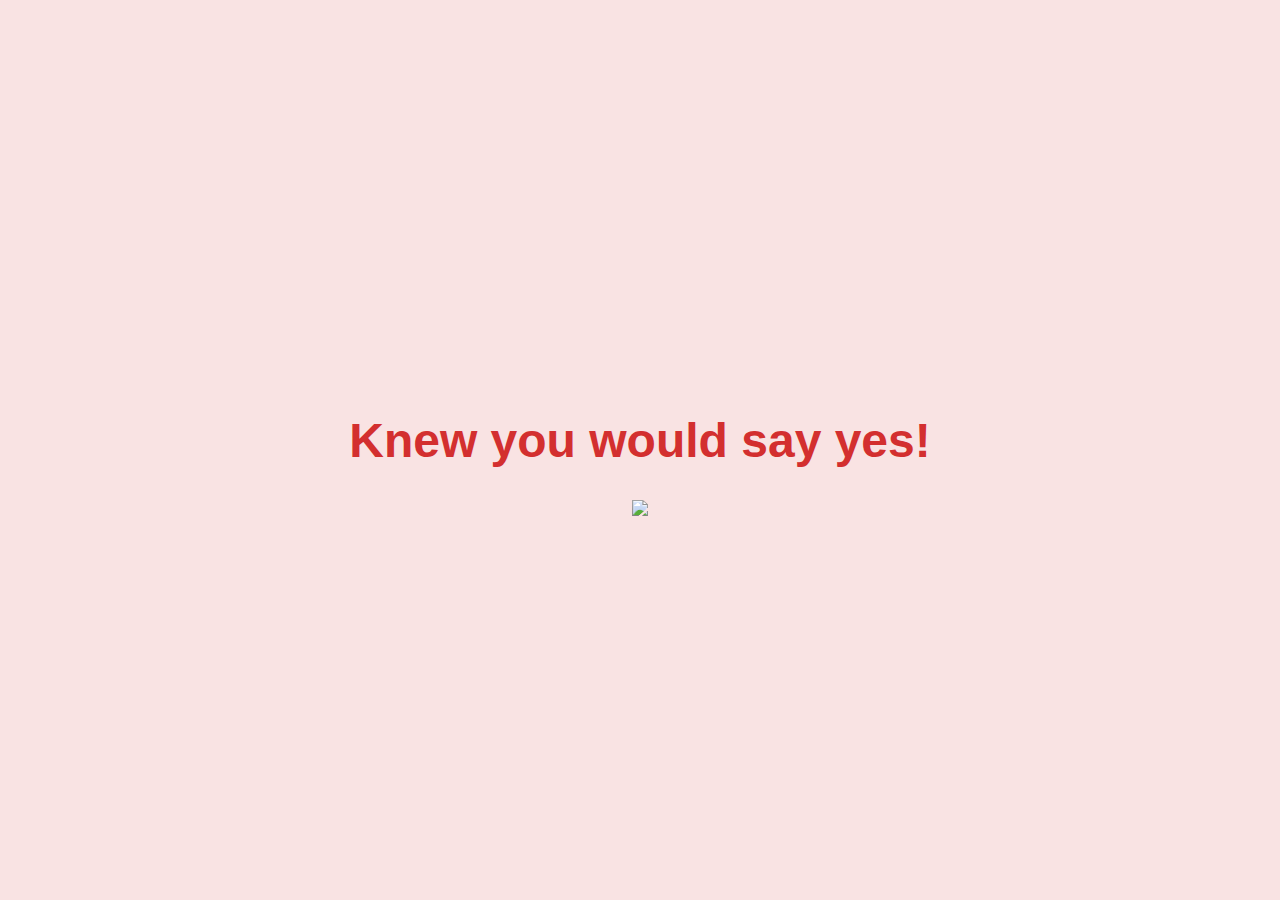
==== yes_page.html @ 1361729e "My first code change colour" ====
<!DOCTYPE html>
<html lang="en">
<head>
    <meta charset="UTF-8">
    <meta name="viewport" content="width=device-width, initial-scale=1.0">
    <title>Knew you would say yes!</title>
    <link rel="stylesheet" href="./yes_style.css">
</head>
<body>
    <div class="container">
        <h1 class="header_text">Knew you would say yes!</h1>
        <div class="gif_container">
            <img src="https://media4.giphy.com/media/v1.Y2lkPTc5MGI3NjExMmo3c3l5ODh3ZGN6NHhhaDE2Mjg1ZjkwOXczdDFxbWM3dTBtaW9zaiZlcD12MV9pbnRlcm5hbF9naWZfYnlfaWQmY3Q9cw/9XY4f3FgFTT4QlaYqa/giphy.gif">
        </div>
    </div>
</body>
</html>
---- yes_style.css ----
body {
    display: flex;
    justify-content: center;
    align-items: center;
    height: 100vh;
    margin: 0;
    background-color: #f9e3e3;
    font-family: 'Arial', sans-serif;
}

.container {
    text-align: center;
}

.header_text {
    font-size: 3em;
    color: #d32f2f;
}

.gif_container img {
    width: 100%; 
    max-width: 500px; 
    height: auto; 
}
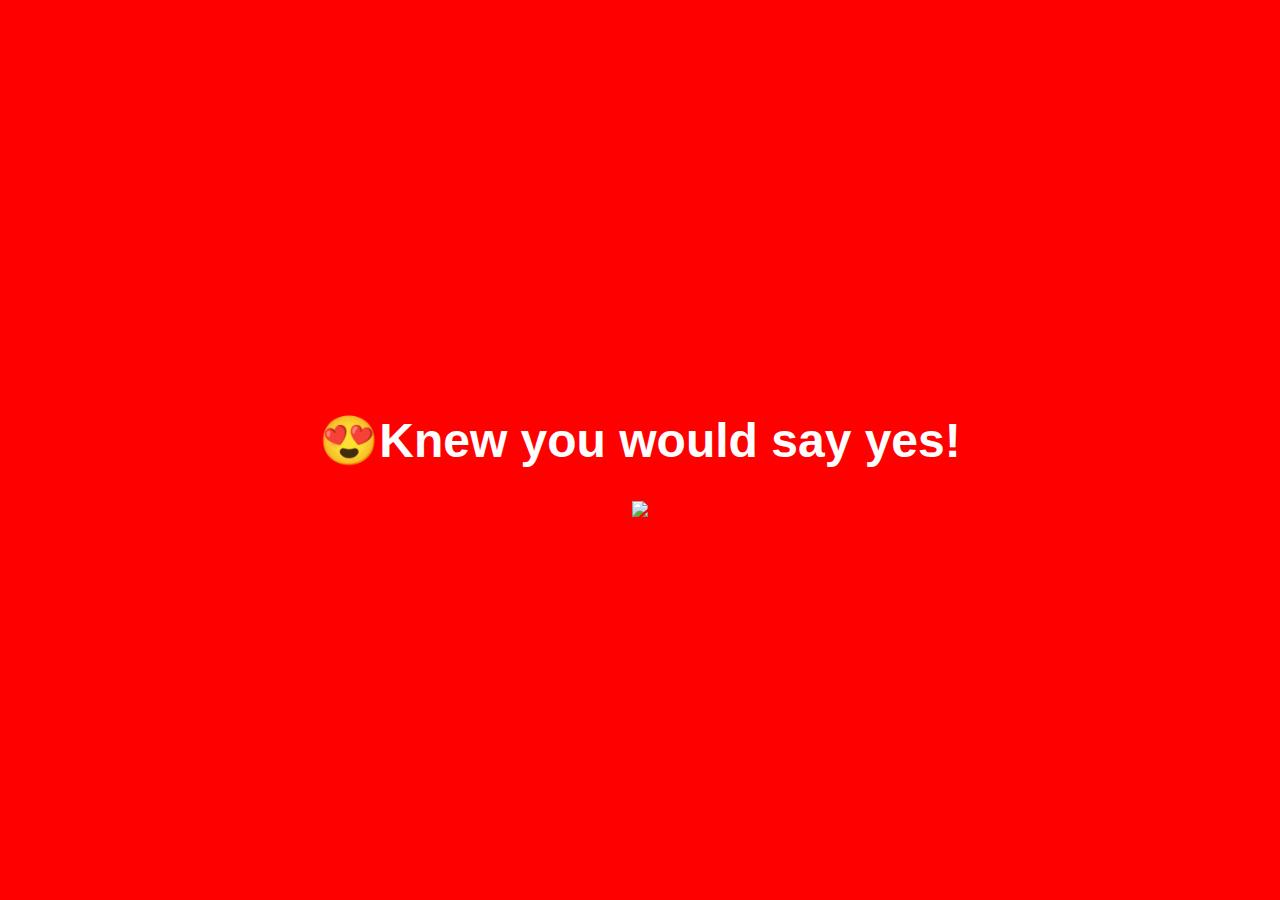
==== commit afb0c70a: "new emoji added and yes page colour change" ====
--- a/yes_page.html
+++ b/yes_page.html
@@ -8,7 +8,7 @@
 </head>
 <body>
     <div class="container">
-        <h1 class="header_text">Knew you would say yes!</h1>
+        <h1 class="header_text">😍Knew you would say yes!</h1>
         <div class="gif_container">
             <img src="https://media4.giphy.com/media/v1.Y2lkPTc5MGI3NjExMmo3c3l5ODh3ZGN6NHhhaDE2Mjg1ZjkwOXczdDFxbWM3dTBtaW9zaiZlcD12MV9pbnRlcm5hbF9naWZfYnlfaWQmY3Q9cw/9XY4f3FgFTT4QlaYqa/giphy.gif">
         </div>
--- a/yes_style.css
+++ b/yes_style.css
@@ -4,7 +4,7 @@
     align-items: center;
     height: 100vh;
     margin: 0;
-    background-color: #f9e3e3;
+    background-color: #ff0000;
     font-family: 'Arial', sans-serif;
 }
 
@@ -14,7 +14,7 @@
 
 .header_text {
     font-size: 3em;
-    color: #d32f2f;
+    color: #ffffff;
 }
 
 .gif_container img {
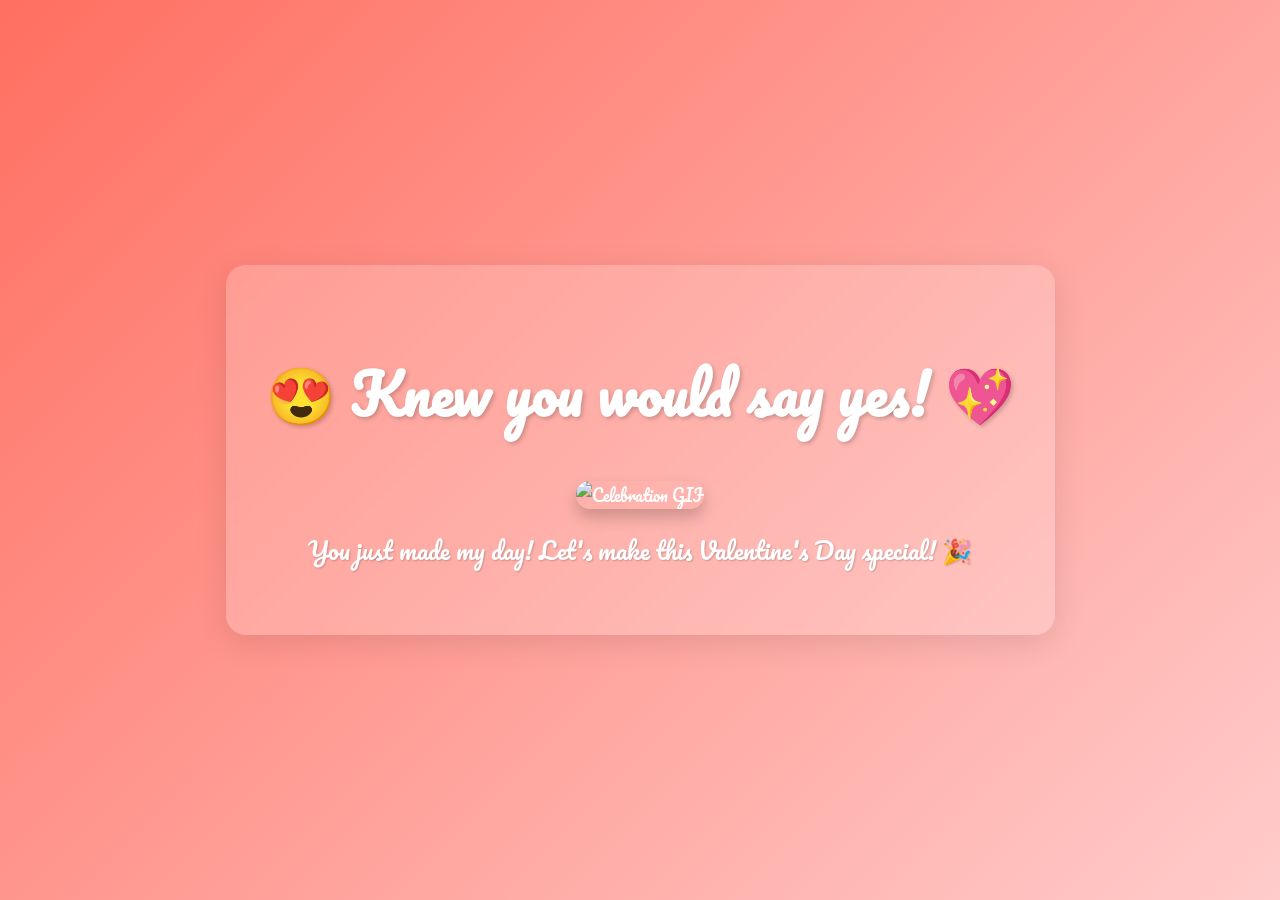
==== commit f3659ca7: "More changes" ====
--- a/yes_page.html
+++ b/yes_page.html
@@ -3,15 +3,17 @@
 <head>
     <meta charset="UTF-8">
     <meta name="viewport" content="width=device-width, initial-scale=1.0">
-    <title>Knew you would say yes!</title>
+    <title>Knew you would say yes! 💖</title>
     <link rel="stylesheet" href="./yes_style.css">
+    <link href="https://fonts.googleapis.com/css2?family=Pacifico&family=Roboto:wght@400;700&display=swap" rel="stylesheet">
 </head>
 <body>
     <div class="container">
-        <h1 class="header_text">😍Knew you would say yes!</h1>
+        <h1 class="header_text">😍 Knew you would say yes! 💖</h1>
         <div class="gif_container">
-            <img src="https://media4.giphy.com/media/v1.Y2lkPTc5MGI3NjExMmo3c3l5ODh3ZGN6NHhhaDE2Mjg1ZjkwOXczdDFxbWM3dTBtaW9zaiZlcD12MV9pbnRlcm5hbF9naWZfYnlfaWQmY3Q9cw/9XY4f3FgFTT4QlaYqa/giphy.gif">
+            <img src="https://media4.giphy.com/media/v1.Y2lkPTc5MGI3NjExMmo3c3l5ODh3ZGN6NHhhaDE2Mjg1ZjkwOXczdDFxbWM3dTBtaW9zaiZlcD12MV9pbnRlcm5hbF9naWZfYnlfaWQmY3Q9cw/9XY4f3FgFTT4QlaYqa/giphy.gif" alt="Celebration GIF">
         </div>
+        <p class="sub_text">You just made my day! Let's make this Valentine's Day special! 🎉</p>
     </div>
 </body>
-</html>
+</html>--- a/yes_style.css
+++ b/yes_style.css
@@ -4,21 +4,83 @@
     align-items: center;
     height: 100vh;
     margin: 0;
-    background-color: #ff0000;
-    font-family: 'Arial', sans-serif;
+    background: linear-gradient(135deg, #ff6f61, #ffcccb);
+    font-family: 'Pacifico', cursive;
+    color: #fff;
+    overflow: hidden;
+    animation: fadeIn 1.5s ease-in-out;
 }
 
 .container {
     text-align: center;
+    background: rgba(255, 255, 255, 0.2);
+    padding: 40px;
+    border-radius: 20px;
+    backdrop-filter: blur(10px);
+    box-shadow: 0 8px 32px rgba(0, 0, 0, 0.1);
+    animation: slideIn 1s ease-in-out;
 }
 
 .header_text {
-    font-size: 3em;
-    color: #ffffff;
+    font-size: 3.5em;
+    margin-bottom: 20px;
+    text-shadow: 2px 2px 4px rgba(0, 0, 0, 0.2);
+    animation: bounce 2s infinite;
+}
+
+.sub_text {
+    font-size: 1.5em;
+    margin-top: 20px;
+    text-shadow: 1px 1px 2px rgba(0, 0, 0, 0.2);
+    animation: fadeIn 2s ease-in-out;
 }
 
 .gif_container img {
-    width: 100%; 
-    max-width: 500px; 
-    height: auto; 
+    max-width: 100%;
+    height: auto;
+    border-radius: 20px;
+    margin-top: 20px;
+    box-shadow: 0 8px 16px rgba(0, 0, 0, 0.2);
+    animation: float 3s ease-in-out infinite;
 }
+
+@keyframes fadeIn {
+    from {
+        opacity: 0;
+    }
+    to {
+        opacity: 1;
+    }
+}
+
+@keyframes slideIn {
+    from {
+        transform: translateY(-50px);
+        opacity: 0;
+    }
+    to {
+        transform: translateY(0);
+        opacity: 1;
+    }
+}
+
+@keyframes bounce {
+    0%, 20%, 50%, 80%, 100% {
+        transform: translateY(0);
+    }
+    40% {
+        transform: translateY(-20px);
+    }
+    60% {
+        transform: translateY(-10px);
+    }
+}
+
+@keyframes float {
+    0%, 100% {
+        transform: translateY(0);
+    }
+    50% {
+        transform: translateY(-10px);
+    }
+}